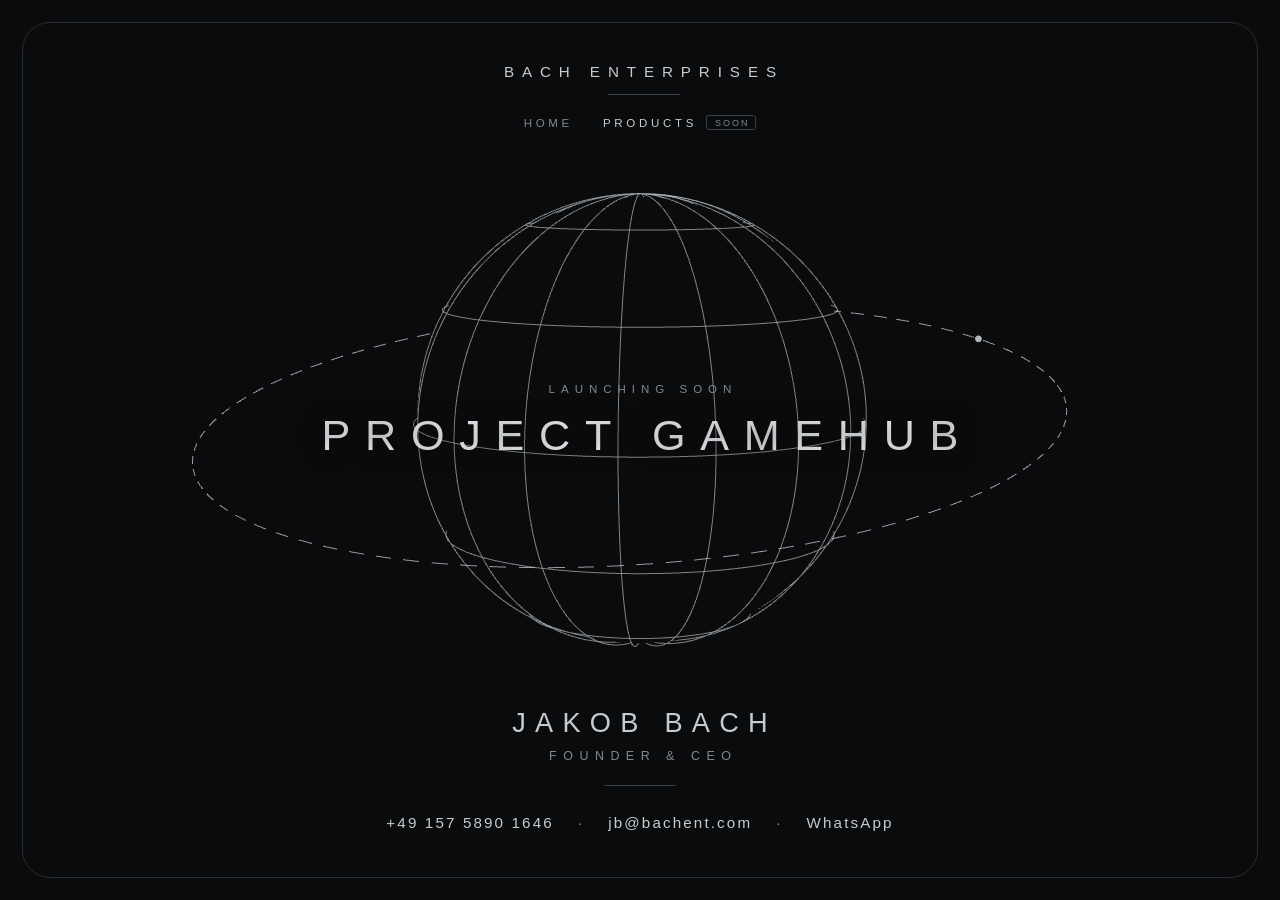
==== products.html @ af1c95c3 "deploy: bachjakob524-tech/bachent@2a62790900c1713e659be035ef2dfb0fc02bf257" ====
<!DOCTYPE html>
<html lang="en">
<head>
<meta charset="utf-8">
<meta name="viewport" content="width=device-width, initial-scale=1">
<title>Products — Bach Enterprises</title>
<meta name="description" content="Bach Enterprises products. Launching soon: Project GameHub.">
<meta name="theme-color" content="#0a0b0c">
<link rel="canonical" href="https://bachent.com/products.html">
<meta property="og:title" content="Products — Bach Enterprises">
<meta property="og:description" content="Launching soon: Project GameHub.">
<meta property="og:type" content="website">
<meta property="og:url" content="https://bachent.com/products.html">
<meta property="og:image" content="https://bachent.com/og.png">
<meta property="og:image:width" content="1200">
<meta property="og:image:height" content="630">
<meta name="twitter:card" content="summary_large_image">
<link rel="icon" href="/favicon.png" sizes="48x48">
<link rel="icon" href="data:image/svg+xml,%3Csvg xmlns='http://www.w3.org/2000/svg' viewBox='0 0 64 64'%3E%3Crect width='64' height='64' rx='12' fill='%230a0b0c'/%3E%3Ccircle cx='32' cy='32' r='15' fill='none' stroke='%23c7cbce' stroke-width='2'/%3E%3Cellipse cx='32' cy='32' rx='15' ry='6.2' fill='none' stroke='%23c7cbce' stroke-width='2'/%3E%3Cellipse cx='32' cy='32' rx='6.2' ry='15' fill='none' stroke='%23c7cbce' stroke-width='2'/%3E%3Cellipse cx='32' cy='32' rx='26' ry='9' fill='none' stroke='%23888d91' stroke-width='1.6' stroke-dasharray='4 3' transform='rotate(-14 32 32)'/%3E%3C/svg%3E" type="image/svg+xml">
<link rel="apple-touch-icon" href="/apple-touch-icon.png">

<!-- Importmap MUSS vor allen module-Scripts stehen -->
<script type="importmap">
{ "imports": { "three": "./vendor/three.module.js" } }
</script>

<!-- Sichtbarkeits-Gate, JS-unabhaengig robust: ohne JS ist alles sichtbar;
     mit JS wird ausgeblendet und per .loaded eingeblendet. Scheitert das
     3D-Modul (kein Importmap-Support, 404, Blocker), schaltet der
     Error-Handler bzw. der Timeout auf den statischen Fallback um. -->
<script>
(function () {
  var root = document.documentElement;
  root.classList.add('js');
  function fallback() {
    if (!root.classList.contains('loaded')) root.classList.add('no-webgl', 'loaded');
  }
  window.addEventListener('error', function (e) {
    var t = e.target;
    if ((t && t.tagName === 'SCRIPT') || /module|import/i.test(e.message || '')) fallback();
  }, true);
  setTimeout(fallback, 3000);
})();
</script>

<link rel="stylesheet" href="./styles.css">
</head>
<body>

<canvas id="scene" aria-hidden="true"></canvas>

<!-- Statischer Fallback (kein WebGL / kein JS): Orbit vorne unten kreuzend,
     nach rechts steigend — wie auf der Kartenrückseite -->
<div id="fallback" aria-hidden="true">
  <svg viewBox="0 0 856 540" preserveAspectRatio="xMidYMid meet" fill="none">
    <g stroke="#82878c" stroke-width="1.4">
      <ellipse cx="428" cy="270" rx="230" ry="78" stroke-dasharray="10 8" transform="rotate(-12 428 270)"/>
    </g>
    <g>
      <circle cx="428" cy="270" r="128" fill="#0a0b0c"/>
      <g stroke="#c7cbce" stroke-width="1.4">
        <circle cx="428" cy="270" r="128"/>
        <ellipse cx="428" cy="270" rx="128" ry="52"/>
        <ellipse cx="428" cy="270" rx="128" ry="102"/>
        <ellipse cx="428" cy="270" rx="52" ry="128"/>
        <ellipse cx="428" cy="270" rx="102" ry="128"/>
        <line x1="300" y1="270" x2="556" y2="270"/>
        <line x1="428" y1="142" x2="428" y2="398"/>
      </g>
    </g>
    <g stroke="#a8adb1" stroke-width="1.4">
      <path d="M 205.4 324.2 A 230 78 -12 0 0 653.4 229.0" stroke-dasharray="10 8"/>
    </g>
  </svg>
</div>

<div class="card-edge" aria-hidden="true"></div>

<div class="stage">
  <header class="brand">
    <h1>Bach&nbsp;Enterprises</h1>
    <nav class="menu" aria-label="Site">
      <a href="./">Home</a>
      <a href="products.html" aria-current="page" aria-label="Products — launching soon">Products<span class="tag" aria-hidden="true">Soon</span></a>
    </nav>
  </header>

  <main id="taglineWrap">
    <p class="eyebrow">Launching&nbsp;Soon</p>
    <p class="tagline glint" data-em="16">Project&nbsp;GameHub</p>
  </main>

  <footer id="foot">
    <div class="who">
      <p class="name">Jakob&nbsp;Bach</p>
      <p class="role">Founder&nbsp;&amp;&nbsp;CEO</p>
    </div>
    <nav class="contact" aria-label="Contact">
      <a href="tel:+4915758901646" aria-label="Call +49 157 5890 1646">+49&nbsp;157&nbsp;5890&nbsp;1646</a>
      <span class="dot" aria-hidden="true">·</span>
      <a href="mailto:jb@bachent.com" aria-label="Email jb@bachent.com">jb@bachent.com</a>
      <span class="dot" aria-hidden="true">·</span>
      <a href="https://wa.me/4915758901646" rel="noopener" aria-label="Chat on WhatsApp">WhatsApp</a>
    </nav>
  </footer>
</div>

<script type="module" src="./scene.js"></script>
</body>
</html>
---- styles.css ----
:root {
    --bg: #0a0b0c;
    --steel: #c7cbce;
    --steel-bright: #eef0f2;
    --steel-dim: #82878c;
    --steel-faint: #3c4044;
    --hairline: #2a2d30;
    --track-wide: 0.52em;
    --track-mid: 0.34em;
  }

  * { margin: 0; padding: 0; box-sizing: border-box; }

  html, body { height: 100%; }

  body {
    background: var(--bg);
    color: var(--steel);
    font-family: "Helvetica Neue", Helvetica, "Arial Nova", Arial, sans-serif;
    font-weight: 300;
    -webkit-font-smoothing: antialiased;
    overflow-x: hidden;
    overflow-y: auto;
  }

  /* ——— Kartenkante: die Seite ist die Karte ——— */
  .card-edge {
    position: fixed;
    inset: 14px;
    border: 1px solid var(--hairline);
    border-radius: 22px;
    pointer-events: none;
    z-index: 5;
  }
  @media (min-width: 720px) {
    .card-edge { inset: 22px; border-radius: 28px; }
  }

  /* ——— Szene (Hintergrund, bleibt beim Zoom-Scroll stehen) ——— */
  #scene {
    position: fixed;
    inset: 0;
    width: 100%;
    height: 100%;
    display: block;
    z-index: 1;
  }

  .stage {
    position: relative;
    min-height: 100vh;
    min-height: 100dvh;
    display: flex;
    flex-direction: column;
    align-items: center;
    justify-content: space-between;
    text-align: center;
    z-index: 2;
    padding: clamp(38px, 7vh, 72px) 24px;
  }

  /* ——— Marke oben (wie Kartenvorderseite) ——— */
  .brand h1 {
    font-size: clamp(0.72rem, 0.6rem + 0.5vw, 0.95rem);
    font-weight: 400;
    letter-spacing: var(--track-wide);
    text-transform: uppercase;
    color: var(--steel);
    white-space: nowrap;
    padding-left: var(--track-wide); /* Tracking-Ausgleich für optische Mitte */
  }
  .brand h1::after {
    content: "";
    display: block;
    width: 72px;
    height: 1px;
    margin: 14px auto 0;
    background: var(--steel-faint);
  }

  /* ——— Menü: weitere Gravur-Zeile unter der Marke ——— */
  .menu {
    display: flex;
    align-items: center;
    justify-content: center;
    gap: 26px;
    margin-top: 16px;
    font-size: clamp(0.6rem, 0.54rem + 0.3vw, 0.72rem);
    letter-spacing: 0.32em;
    text-transform: uppercase;
  }
  .menu a {
    color: var(--steel-dim);
    text-decoration: none;
    padding: 4px 2px;
    transition: color 0.25s ease;
  }
  .menu a[aria-current="page"] { color: var(--steel); }
  .menu a[href]:hover { color: var(--steel-bright); }
  .menu a:focus-visible {
    outline: 1px solid var(--steel);
    outline-offset: 4px;
    border-radius: 2px;
  }
  .menu .tag {
    display: inline-block;
    margin-left: 9px;
    padding: 2px 6px 1px;
    border: 1px solid var(--steel-faint);
    border-radius: 3px;
    font-size: 0.78em;
    letter-spacing: 0.22em;
    padding-left: calc(6px + 0.22em);
    color: var(--steel-dim);
    vertical-align: 0.1em;
  }

  /* ——— Tagline quer über dem Globus (JS koppelt top an die Globus-Mitte) ——— */
  main {
    position: absolute;
    top: 46.5%;
    left: 50%;
    transform: translate(-50%, -50%);
    z-index: 3;
    pointer-events: none;
  }
  .tagline {
    /* zweiter min()-Term: passt auf jeder Breite ins Passepartout */
    font-size: min(clamp(1rem, 0.35rem + 4vw, 2.7rem), calc((100vw - 64px) / 19));
    font-weight: 200;
    letter-spacing: var(--track-mid);
    text-transform: uppercase;
    white-space: nowrap;
    color: var(--steel-bright);
    padding-left: var(--track-mid);
    text-shadow: 0 0 24px rgba(10, 11, 12, 0.9);
  }

  /* Metall-Glint: ein Lichtzug über die Tagline beim Laden */
  @supports (-webkit-background-clip: text) or (background-clip: text) {
    .glint {
      background: linear-gradient(105deg,
        var(--steel-bright) 0%, var(--steel-bright) 38%,
        #ffffff 50%,
        var(--steel-bright) 62%, var(--steel-bright) 100%);
      background-size: 320% 100%;
      background-position: 100% 0;
      -webkit-background-clip: text;
      background-clip: text;
      -webkit-text-fill-color: transparent;
      color: transparent;
      animation: glint 2.4s ease-in-out 0.9s 1 both;
    }
    @keyframes glint {
      from { background-position: 100% 0; }
      to   { background-position: 0% 0; }
    }
  }

  /* ——— Person + Kontakt unten ——— */
  .who .name {
    font-size: clamp(1.05rem, 0.85rem + 1.2vw, 1.7rem);
    font-weight: 300;
    letter-spacing: var(--track-mid);
    text-transform: uppercase;
    color: var(--steel);
    white-space: nowrap;
    padding-left: var(--track-mid);
  }
  .who .role {
    margin-top: 10px;
    font-size: clamp(0.62rem, 0.55rem + 0.35vw, 0.78rem);
    font-weight: 400;
    letter-spacing: var(--track-wide);
    text-transform: uppercase;
    color: var(--steel-dim);
    white-space: nowrap;
    padding-left: var(--track-wide);
  }
  .who::after {
    content: "";
    display: block;
    width: 72px;
    height: 1px;
    margin: 22px auto;
    background: var(--steel-faint);
  }

  .contact {
    display: flex;
    align-items: center;
    justify-content: center;
    flex-wrap: wrap;
    gap: 6px 22px;
    font-size: clamp(0.78rem, 0.72rem + 0.35vw, 0.95rem);
    letter-spacing: 0.14em;
  }
  .contact a {
    color: var(--steel);
    text-decoration: none;
    padding: 6px 2px;
    transition: color 0.25s ease;
  }
  .contact a:hover { color: var(--steel-bright); }
  .contact a:focus-visible {
    outline: 1px solid var(--steel);
    outline-offset: 4px;
    border-radius: 2px;
  }
  .contact .dot {
    color: var(--steel-dim);
    user-select: none;
  }

  /* ——— Load-Sequenz (nur wenn JS läuft; .loaded blendet ein) ——— */
  html.js #scene, html.js .brand, html.js .who,
  html.js .contact, html.js .tagline { opacity: 0; }
  html.loaded #scene { animation: fadein 1.6s ease 0.15s both; }
  html.loaded .brand { animation: fadein 1.2s ease 0.5s both; }
  html.loaded .who,
  html.loaded .contact { animation: fadein 1.2s ease 0.7s both; }
  html.loaded .tagline { animation: fadein 1.4s ease 0.6s both; }
  @keyframes fadein { from { opacity: 0; } to { opacity: 1; } }

  @media (prefers-reduced-motion: reduce) {
    #scene, .brand, .who, .contact, .tagline { opacity: 1 !important; animation: none !important; }
    .glint { animation: none !important; background-position: 0 0; }
  }

  /* ——— Fallback ohne WebGL/JS: statische Kartengrafik ——— */
  #fallback {
    position: fixed;
    inset: 0;
    display: none;
    z-index: 1;
  }
  #fallback svg { width: 100%; height: 100%; }
  html.no-webgl #fallback { display: block; }
  html.no-webgl #scene { display: none; }
  html:not(.js) #fallback { display: block; }
  html:not(.js) #scene { display: none; }

  @media (max-width: 420px) {
    :root { --track-wide: 0.4em; --track-mid: 0.26em; }
  }

  /* Kontaktzeile: unterhalb ~540px passt sie nicht mehr in eine Zeile */
  @media (max-width: 540px) {
    .contact { flex-direction: column; gap: 10px; }
    .contact .dot { display: none; }
  }

  /* Flache Viewports (Handy quer): kompakter Fuß, Tagline im Karten-Maß */
  @media (max-height: 520px) {
    .stage { padding: 22px 24px; }
    .tagline { font-size: min(clamp(0.75rem, 4.6vh + 0.1rem, 1.5rem), calc((100vw - 64px) / 19)); }
    .who .name { font-size: 1rem; }
    .who .role { margin-top: 5px; font-size: 0.6rem; }
    .who::after { margin: 12px auto; }
    .brand h1::after { margin-top: 8px; }
    .menu { margin-top: 9px; }
  }

  /* ——— Eyebrow über der Tagline (Products: "Launching Soon") ——— */
  .eyebrow {
    margin-bottom: 16px;
    font-size: clamp(0.6rem, 0.54rem + 0.3vw, 0.72rem);
    font-weight: 400;
    letter-spacing: var(--track-wide);
    text-transform: uppercase;
    color: var(--steel-dim);
    white-space: nowrap;
    padding-left: var(--track-wide);
  }
  @media (max-height: 520px) {
    .eyebrow { margin-bottom: 8px; }
  }
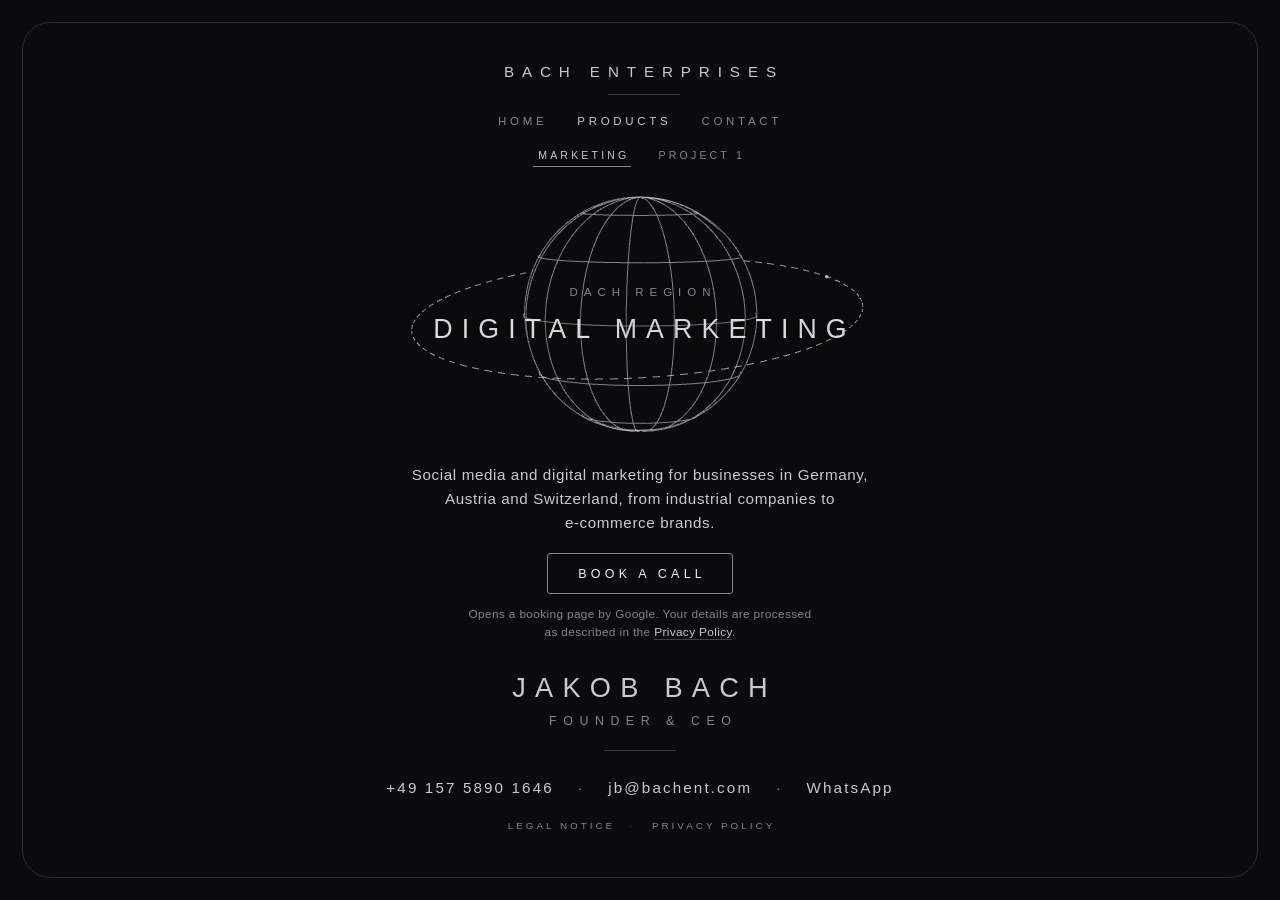
==== commit ce4dda07: "deploy: bachjakob524-tech/bachent@c33a012983f4ac820e75e0bc44c728368a7bedfc" ====
--- a/products.html
+++ b/products.html
@@ -4,11 +4,11 @@
 <meta charset="utf-8">
 <meta name="viewport" content="width=device-width, initial-scale=1">
 <title>Products — Bach Enterprises</title>
-<meta name="description" content="Bach Enterprises products. Launching soon: Project GameHub.">
+<meta name="description" content="Bach Enterprises: social media and digital marketing for businesses in the DACH region. Launching soon: Project 1.">
 <meta name="theme-color" content="#0a0b0c">
 <link rel="canonical" href="https://bachent.com/products.html">
 <meta property="og:title" content="Products — Bach Enterprises">
-<meta property="og:description" content="Launching soon: Project GameHub.">
+<meta property="og:description" content="Digital marketing for businesses in the DACH region. Launching soon: Project 1.">
 <meta property="og:type" content="website">
 <meta property="og:url" content="https://bachent.com/products.html">
 <meta property="og:image" content="https://bachent.com/og.png">
@@ -76,21 +76,37 @@
 
 <div class="card-edge" aria-hidden="true"></div>
 
-<div class="stage">
+<div class="stage has-offer">
   <header class="brand">
     <h1>Bach&nbsp;Enterprises</h1>
     <nav class="menu" aria-label="Site">
       <a href="./">Home</a>
-      <a href="products.html" aria-current="page" aria-label="Products — launching soon">Products<span class="tag" aria-hidden="true">Soon</span></a>
+      <a href="products.html" aria-current="page">Products</a>
+      <a href="contact.html">Contact</a>
+    </nav>
+    <nav class="tabs" aria-label="Products">
+      <a href="#marketing">Marketing</a>
+      <a href="#project-1">Project&nbsp;1</a>
     </nav>
   </header>
 
   <main id="taglineWrap">
-    <p class="eyebrow">Launching&nbsp;Soon</p>
-    <p class="tagline glint" data-em="16">Project&nbsp;GameHub</p>
+    <div id="marketing" class="panel-marketing">
+      <p class="eyebrow">DACH&nbsp;Region</p>
+      <p class="tagline glint" data-em="17">Digital&nbsp;Marketing</p>
+    </div>
+    <div id="project-1" class="panel-project">
+      <p class="eyebrow">Launching&nbsp;Soon</p>
+      <p class="tagline glint" data-em="10">Project&nbsp;1</p>
+    </div>
   </main>
 
   <footer id="foot">
+    <div class="offer panel-marketing">
+      <p class="offer-text">Social media and digital marketing for businesses in Germany, Austria and Switzerland, from industrial companies to e&#8209;commerce brands.</p>
+      <a class="cta" href="https://calendar.app.google/jmKdn6SKFpkmTy7f6" target="_blank" rel="noopener noreferrer">Book&nbsp;a&nbsp;Call</a>
+      <p class="offer-note">Opens a booking page by Google. Your details are processed as described in the <a href="privacy.html">Privacy Policy</a>.</p>
+    </div>
     <div class="who">
       <p class="name">Jakob&nbsp;Bach</p>
       <p class="role">Founder&nbsp;&amp;&nbsp;CEO</p>
@@ -102,6 +118,9 @@
       <span class="dot" aria-hidden="true">·</span>
       <a href="https://wa.me/4915758901646" rel="noopener" aria-label="Chat on WhatsApp">WhatsApp</a>
     </nav>
+    <p class="legal-link">
+      <a href="legal.html">Legal Notice</a><span class="dot" aria-hidden="true">·</span><a href="privacy.html">Privacy Policy</a>
+    </p>
   </footer>
 </div>
 
--- a/styles.css
+++ b/styles.css
@@ -102,17 +102,44 @@
     outline-offset: 4px;
     border-radius: 2px;
   }
-  .menu .tag {
-    display: inline-block;
-    margin-left: 9px;
-    padding: 2px 6px 1px;
-    border: 1px solid var(--steel-faint);
-    border-radius: 3px;
-    font-size: 0.78em;
-    letter-spacing: 0.22em;
-    padding-left: calc(6px + 0.22em);
-    color: var(--steel-dim);
-    vertical-align: 0.1em;
+
+  /* ——— Tabs (Products): kleinere Gravur-Zeile unter dem Menü.
+     Umschalten ohne JS über :target (#marketing / #project-1), Standard ist
+     Marketing. Ohne :has()-Support bleiben beide Panels sichtbar. ——— */
+  .tabs {
+    display: flex;
+    align-items: center;
+    justify-content: center;
+    gap: 22px;
+    margin-top: 12px;
+    font-size: clamp(0.56rem, 0.5rem + 0.28vw, 0.66rem);
+    letter-spacing: 0.3em;
+    text-transform: uppercase;
+  }
+  .tabs a {
+    color: var(--steel-dim);
+    text-decoration: none;
+    padding: 6px 2px 5px;
+    padding-left: calc(2px + 0.3em); /* Tracking-Ausgleich */
+    border-bottom: 1px solid transparent;
+    transition: color 0.25s ease, border-color 0.25s ease;
+  }
+  .tabs a:hover { color: var(--steel-bright); }
+  .tabs a:focus-visible {
+    outline: 1px solid var(--steel);
+    outline-offset: 4px;
+    border-radius: 2px;
+  }
+  @supports selector(:has(a)) {
+    .panel-project { display: none; }
+    body:has(#project-1:target) .panel-marketing { display: none; }
+    body:has(#project-1:target) .panel-project { display: block; }
+    body:has(#project-1:target) .stage.has-offer { row-gap: 0; }
+    body:not(:has(#project-1:target)) .tabs a[href="#marketing"],
+    body:has(#project-1:target) .tabs a[href="#project-1"] {
+      color: var(--steel);
+      border-bottom-color: var(--steel-dim);
+    }
   }
 
   /* ——— Tagline quer über dem Globus (JS koppelt top an die Globus-Mitte) ——— */
@@ -157,6 +184,63 @@
     }
   }
 
+  /* ——— Angebot unter dem Globus (Products/Marketing, Contact) ——— */
+  .offer { margin-bottom: 30px; }
+  /* Schmal oder flach: Mindestband für den Globus; der Fuß rutscht dafür
+     unter den Falz (Seite scrollt), der CTA bleibt darüber */
+  @media (max-width: 540px), (max-height: 520px) {
+    .stage.has-offer { row-gap: 220px; }
+    /* Szene scrollt hier mit, damit Globus und Tagline zusammenbleiben */
+    body:has(.stage.has-offer) #scene,
+    body:has(.stage.has-offer) #fallback { position: absolute; }
+  }
+  .offer-text {
+    max-width: 31em;
+    margin: 0 auto 18px;
+    font-size: clamp(0.82rem, 0.76rem + 0.3vw, 0.95rem);
+    line-height: 1.6;
+    letter-spacing: 0.04em;
+    color: var(--steel);
+  }
+  .cta {
+    display: inline-block;
+    padding: 13px 26px 12px;
+    padding-left: calc(26px + 0.34em); /* Tracking-Ausgleich */
+    border: 1px solid var(--steel-dim);
+    border-radius: 3px;
+    color: var(--steel-bright);
+    text-decoration: none;
+    font-size: clamp(0.66rem, 0.6rem + 0.3vw, 0.78rem);
+    font-weight: 400;
+    letter-spacing: 0.34em;
+    text-transform: uppercase;
+    transition: border-color 0.25s ease, background-color 0.25s ease;
+  }
+  .cta:hover {
+    border-color: var(--steel);
+    background-color: rgba(199, 203, 206, 0.06);
+  }
+  .cta:focus-visible {
+    outline: 1px solid var(--steel);
+    outline-offset: 4px;
+  }
+  /* Datenschutz-Hinweis unter dem CTA (Info nach Art. 13, keine Einwilligung) */
+  .offer-note {
+    max-width: 30em;
+    margin: 12px auto 0;
+    font-size: clamp(0.66rem, 0.62rem + 0.15vw, 0.74rem);
+    line-height: 1.5;
+    letter-spacing: 0.03em;
+    color: var(--steel-dim);
+  }
+  .offer-note a {
+    color: var(--steel);
+    text-decoration: underline;
+    text-decoration-color: var(--steel-faint);
+    text-underline-offset: 3px;
+  }
+  .offer-note a:hover { text-decoration-color: var(--steel); }
+
   /* ——— Person + Kontakt unten ——— */
   .who .name {
     font-size: clamp(1.05rem, 0.85rem + 1.2vw, 1.7rem);
@@ -212,18 +296,48 @@
     user-select: none;
   }
 
+  /* ——— Impressum-Link: leiseste Gravur-Zeile ganz unten ——— */
+  .legal-link {
+    margin-top: 12px;
+    font-size: clamp(0.54rem, 0.5rem + 0.2vw, 0.62rem);
+    letter-spacing: 0.3em;
+    text-transform: uppercase;
+  }
+  .legal-link a {
+    display: inline-block;
+    padding: 6px 2px;
+    padding-left: calc(2px + 0.3em); /* Tracking-Ausgleich */
+    color: var(--steel-dim);
+    text-decoration: none;
+    transition: color 0.25s ease;
+  }
+  .legal-link a:hover,
+  .legal-link a[aria-current="page"] { color: var(--steel); }
+  .legal-link .dot {
+    margin: 0 12px;
+    color: var(--steel-faint);
+    user-select: none;
+  }
+  .legal-link a:focus-visible {
+    outline: 1px solid var(--steel);
+    outline-offset: 4px;
+    border-radius: 2px;
+  }
+
   /* ——— Load-Sequenz (nur wenn JS läuft; .loaded blendet ein) ——— */
-  html.js #scene, html.js .brand, html.js .who,
-  html.js .contact, html.js .tagline { opacity: 0; }
+  html.js #scene, html.js .brand, html.js .offer, html.js .who,
+  html.js .contact, html.js .legal-link, html.js .tagline { opacity: 0; }
   html.loaded #scene { animation: fadein 1.6s ease 0.15s both; }
   html.loaded .brand { animation: fadein 1.2s ease 0.5s both; }
+  html.loaded .offer,
   html.loaded .who,
-  html.loaded .contact { animation: fadein 1.2s ease 0.7s both; }
+  html.loaded .contact,
+  html.loaded .legal-link { animation: fadein 1.2s ease 0.7s both; }
   html.loaded .tagline { animation: fadein 1.4s ease 0.6s both; }
   @keyframes fadein { from { opacity: 0; } to { opacity: 1; } }
 
   @media (prefers-reduced-motion: reduce) {
-    #scene, .brand, .who, .contact, .tagline { opacity: 1 !important; animation: none !important; }
+    #scene, .brand, .offer, .who, .contact, .legal-link, .tagline { opacity: 1 !important; animation: none !important; }
     .glint { animation: none !important; background-position: 0 0; }
   }
 
@@ -259,6 +373,12 @@
     .who::after { margin: 12px auto; }
     .brand h1::after { margin-top: 8px; }
     .menu { margin-top: 9px; }
+    .tabs { margin-top: 6px; }
+    .offer { margin-bottom: 14px; }
+    .offer-text { margin-bottom: 10px; font-size: 0.78rem; line-height: 1.45; }
+    .cta { padding-top: 9px; padding-bottom: 8px; }
+    .offer-note { margin-top: 6px; }
+    .legal-link { margin-top: 4px; }
   }
 
   /* ——— Eyebrow über der Tagline (Products: "Launching Soon") ——— */
@@ -275,3 +395,79 @@
   @media (max-height: 520px) {
     .eyebrow { margin-bottom: 8px; }
   }
+
+  /* ——— Textseiten ohne 3D-Szene (Legal Notice): kein Sichtbarkeits-Gate,
+     kein scene.js; main fließt normal statt über dem Globus zu schweben ——— */
+  .stage-doc { justify-content: flex-start; }
+  main.doc {
+    position: static;
+    transform: none;
+    pointer-events: auto;
+    width: 100%;
+    max-width: 34rem;
+    margin: clamp(40px, 9vh, 88px) auto 0;
+    text-align: left;
+  }
+  .doc h2 {
+    font-size: clamp(1.1rem, 0.9rem + 1vw, 1.6rem);
+    font-weight: 200;
+    letter-spacing: var(--track-mid);
+    text-transform: uppercase;
+    color: var(--steel-bright);
+  }
+  .doc .doc-sub {
+    margin-top: 10px;
+    font-size: clamp(0.6rem, 0.54rem + 0.3vw, 0.72rem);
+    font-weight: 400;
+    letter-spacing: var(--track-wide);
+    text-transform: uppercase;
+    color: var(--steel-dim);
+  }
+  .doc h3 {
+    margin: 36px 0 10px;
+    font-size: clamp(0.6rem, 0.54rem + 0.3vw, 0.72rem);
+    font-weight: 400;
+    letter-spacing: 0.3em;
+    text-transform: uppercase;
+    color: var(--steel-dim);
+  }
+  .doc p {
+    font-size: clamp(0.88rem, 0.82rem + 0.25vw, 1rem);
+    line-height: 1.7;
+    letter-spacing: 0.02em;
+    color: var(--steel);
+  }
+  .doc a {
+    color: var(--steel-bright);
+    text-decoration: underline;
+    text-decoration-color: var(--steel-faint);
+    text-underline-offset: 3px;
+  }
+  .doc a:hover { text-decoration-color: var(--steel); }
+  .doc p + p { margin-top: 12px; }
+  .doc strong { font-weight: 400; color: var(--steel-bright); }
+  .doc .doc-lead { margin-top: 32px; }
+  .doc ul { margin: 0; padding-left: 1.1em; }
+  .doc li {
+    font-size: clamp(0.88rem, 0.82rem + 0.25vw, 1rem);
+    line-height: 1.7;
+    letter-spacing: 0.02em;
+    color: var(--steel);
+  }
+  .doc li + li { margin-top: 6px; }
+  .doc li::marker { color: var(--steel-dim); }
+  /* Widerspruchsrecht muss hervorgehoben sein (Art. 21 Abs. 4 DSGVO) */
+  .doc .doc-emph {
+    padding: 14px 16px;
+    border: 1px solid var(--steel-faint);
+    border-radius: 3px;
+    color: var(--steel-bright);
+  }
+  .doc .doc-date {
+    margin-top: 36px;
+    font-size: clamp(0.6rem, 0.54rem + 0.3vw, 0.72rem);
+    letter-spacing: 0.3em;
+    text-transform: uppercase;
+    color: var(--steel-dim);
+  }
+  .doc-foot { margin-top: auto; padding-top: 56px; }
